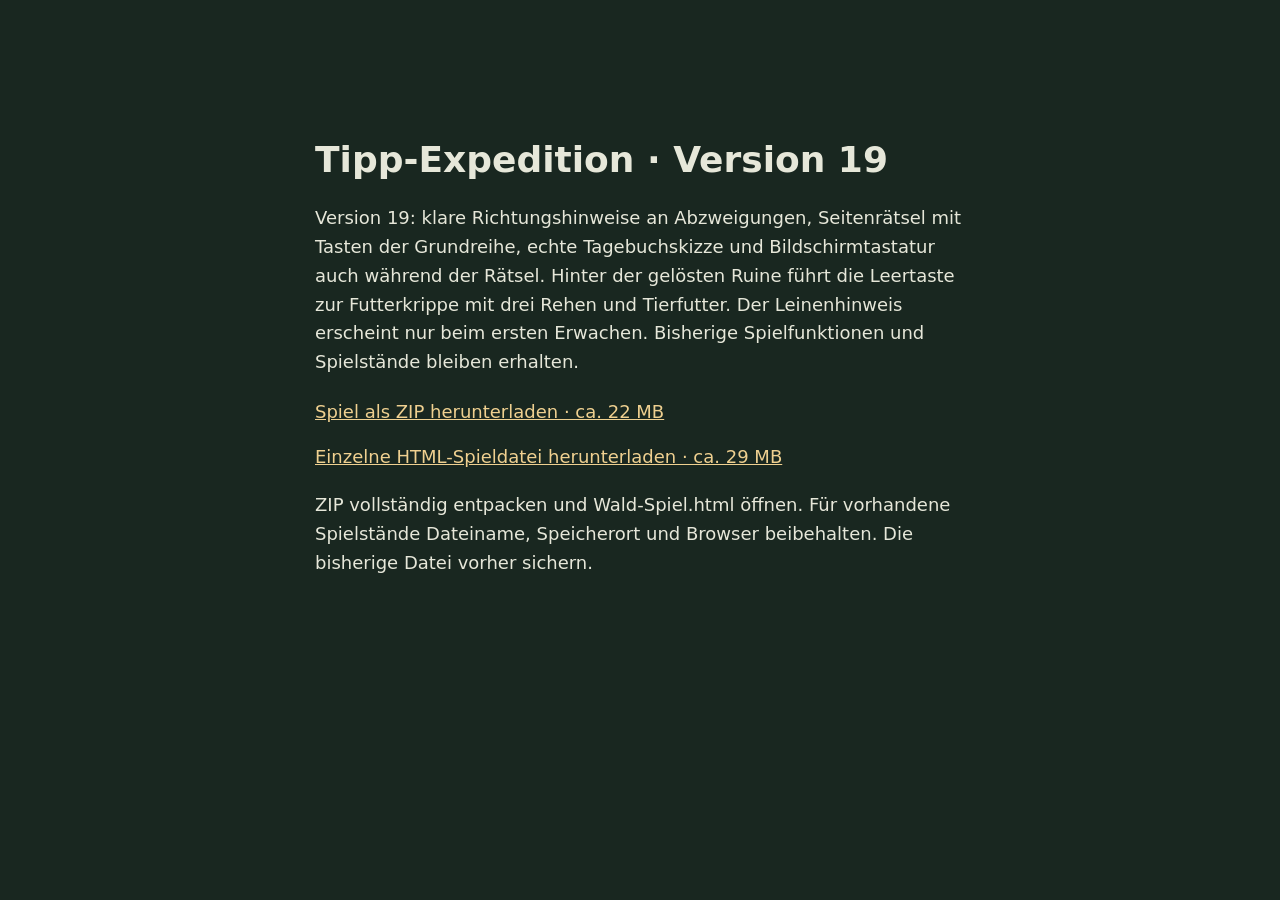
==== index.html @ ec6f8dfa "Improve puzzle guidance and unlock the ruin feeding trail" ====
<!doctype html><html lang="de"><meta charset="utf-8"><meta name="viewport" content="width=device-width,initial-scale=1"><title>Tipp-Expedition · Version 19</title><style>body{background:#192720;color:#e6e7d9;font:18px system-ui;max-width:650px;margin:10vh auto;padding:25px}a{color:#efd090;display:block;margin:24px 0}p{line-height:1.6}</style><h1>Tipp-Expedition · Version 19</h1><p>Version 19: klare Richtungshinweise an Abzweigungen, Seitenrätsel mit Tasten der Grundreihe, echte Tagebuchskizze und Bildschirmtastatur auch während der Rätsel. Hinter der gelösten Ruine führt die Leertaste zur Futterkrippe mit drei Rehen und Tierfutter. Der Leinenhinweis erscheint nur beim ersten Erwachen. Bisherige Spielfunktionen und Spielstände bleiben erhalten.</p><a href="downloads/Tipp-Expedition-v19.zip" download="Tipp-Expedition-v19.zip">Spiel als ZIP herunterladen · ca. 22 MB</a><a href="Tipp-Expedition-4.7-Waldatelier.html" download="Wald-Spiel.html">Einzelne HTML-Spieldatei herunterladen · ca. 29 MB</a><p>ZIP vollständig entpacken und Wald-Spiel.html öffnen. Für vorhandene Spielstände Dateiname, Speicherort und Browser beibehalten. Die bisherige Datei vorher sichern.</p></html>
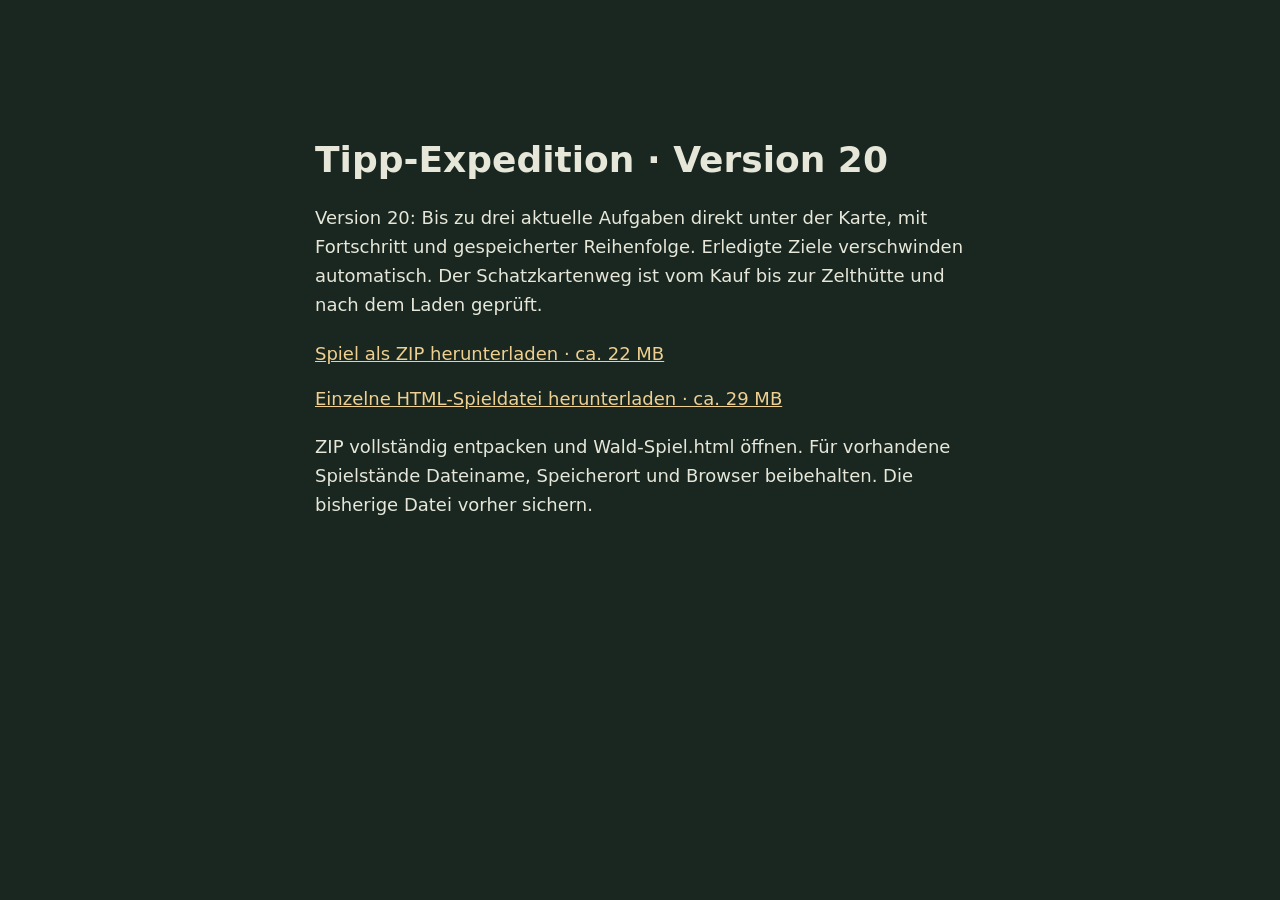
==== commit da502a9a: "Show latest contextual tasks below the map and verify treasure trail" ====
--- a/index.html
+++ b/index.html
@@ -1 +1 @@
-<!doctype html><html lang="de"><meta charset="utf-8"><meta name="viewport" content="width=device-width,initial-scale=1"><title>Tipp-Expedition · Version 19</title><style>body{background:#192720;color:#e6e7d9;font:18px system-ui;max-width:650px;margin:10vh auto;padding:25px}a{color:#efd090;display:block;margin:24px 0}p{line-height:1.6}</style><h1>Tipp-Expedition · Version 19</h1><p>Version 19: klare Richtungshinweise an Abzweigungen, Seitenrätsel mit Tasten der Grundreihe, echte Tagebuchskizze und Bildschirmtastatur auch während der Rätsel. Hinter der gelösten Ruine führt die Leertaste zur Futterkrippe mit drei Rehen und Tierfutter. Der Leinenhinweis erscheint nur beim ersten Erwachen. Bisherige Spielfunktionen und Spielstände bleiben erhalten.</p><a href="downloads/Tipp-Expedition-v19.zip" download="Tipp-Expedition-v19.zip">Spiel als ZIP herunterladen · ca. 22 MB</a><a href="Tipp-Expedition-4.7-Waldatelier.html" download="Wald-Spiel.html">Einzelne HTML-Spieldatei herunterladen · ca. 29 MB</a><p>ZIP vollständig entpacken und Wald-Spiel.html öffnen. Für vorhandene Spielstände Dateiname, Speicherort und Browser beibehalten. Die bisherige Datei vorher sichern.</p></html>+<!doctype html><html lang="de"><meta charset="utf-8"><meta name="viewport" content="width=device-width,initial-scale=1"><title>Tipp-Expedition · Version 20</title><style>body{background:#192720;color:#e6e7d9;font:18px system-ui;max-width:650px;margin:10vh auto;padding:25px}a{color:#efd090;display:block;margin:24px 0}p{line-height:1.6}</style><h1>Tipp-Expedition · Version 20</h1><p>Version 20: Bis zu drei aktuelle Aufgaben direkt unter der Karte, mit Fortschritt und gespeicherter Reihenfolge. Erledigte Ziele verschwinden automatisch. Der Schatzkartenweg ist vom Kauf bis zur Zelthütte und nach dem Laden geprüft.</p><a href="downloads/Tipp-Expedition-v20.zip" download="Tipp-Expedition-v20.zip">Spiel als ZIP herunterladen · ca. 22 MB</a><a href="Tipp-Expedition-4.7-Waldatelier.html" download="Wald-Spiel.html">Einzelne HTML-Spieldatei herunterladen · ca. 29 MB</a><p>ZIP vollständig entpacken und Wald-Spiel.html öffnen. Für vorhandene Spielstände Dateiname, Speicherort und Browser beibehalten. Die bisherige Datei vorher sichern.</p></html>
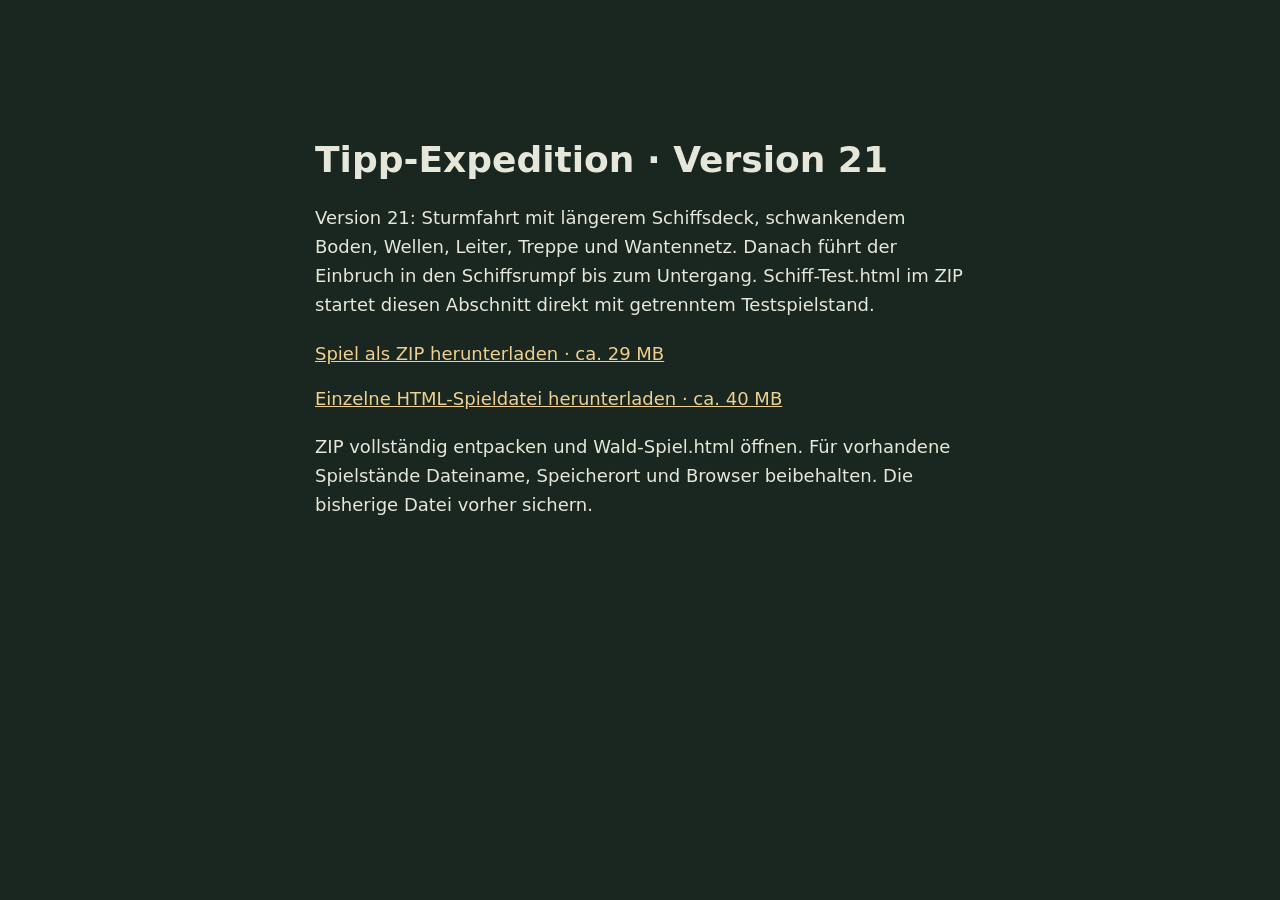
==== commit eb684243: "Add playable storm voyage with deck, hold and isolated ship preview" ====
--- a/index.html
+++ b/index.html
@@ -1 +1 @@
-<!doctype html><html lang="de"><meta charset="utf-8"><meta name="viewport" content="width=device-width,initial-scale=1"><title>Tipp-Expedition · Version 20</title><style>body{background:#192720;color:#e6e7d9;font:18px system-ui;max-width:650px;margin:10vh auto;padding:25px}a{color:#efd090;display:block;margin:24px 0}p{line-height:1.6}</style><h1>Tipp-Expedition · Version 20</h1><p>Version 20: Bis zu drei aktuelle Aufgaben direkt unter der Karte, mit Fortschritt und gespeicherter Reihenfolge. Erledigte Ziele verschwinden automatisch. Der Schatzkartenweg ist vom Kauf bis zur Zelthütte und nach dem Laden geprüft.</p><a href="downloads/Tipp-Expedition-v20.zip" download="Tipp-Expedition-v20.zip">Spiel als ZIP herunterladen · ca. 22 MB</a><a href="Tipp-Expedition-4.7-Waldatelier.html" download="Wald-Spiel.html">Einzelne HTML-Spieldatei herunterladen · ca. 29 MB</a><p>ZIP vollständig entpacken und Wald-Spiel.html öffnen. Für vorhandene Spielstände Dateiname, Speicherort und Browser beibehalten. Die bisherige Datei vorher sichern.</p></html>+<!doctype html><html lang="de"><meta charset="utf-8"><meta name="viewport" content="width=device-width,initial-scale=1"><title>Tipp-Expedition · Version 21</title><style>body{background:#192720;color:#e6e7d9;font:18px system-ui;max-width:650px;margin:10vh auto;padding:25px}a{color:#efd090;display:block;margin:24px 0}p{line-height:1.6}</style><h1>Tipp-Expedition · Version 21</h1><p>Version 21: Sturmfahrt mit längerem Schiffsdeck, schwankendem Boden, Wellen, Leiter, Treppe und Wantennetz. Danach führt der Einbruch in den Schiffsrumpf bis zum Untergang. Schiff-Test.html im ZIP startet diesen Abschnitt direkt mit getrenntem Testspielstand.</p><a href="downloads/Tipp-Expedition-v21.zip" download="Tipp-Expedition-v21.zip">Spiel als ZIP herunterladen · ca. 29 MB</a><a href="Tipp-Expedition-4.7-Waldatelier.html" download="Wald-Spiel.html">Einzelne HTML-Spieldatei herunterladen · ca. 40 MB</a><p>ZIP vollständig entpacken und Wald-Spiel.html öffnen. Für vorhandene Spielstände Dateiname, Speicherort und Browser beibehalten. Die bisherige Datei vorher sichern.</p></html>
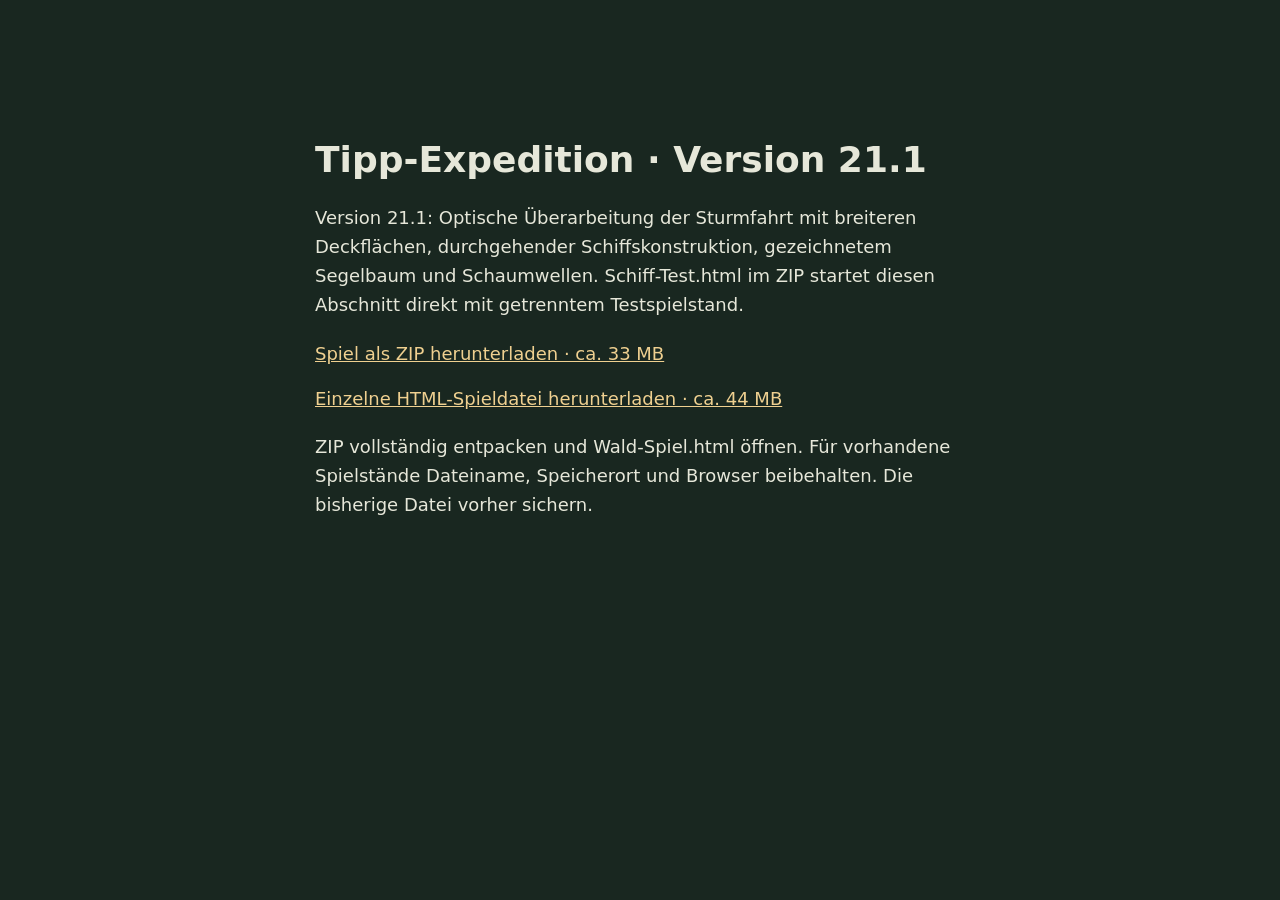
==== commit bfc21355: "Refine ship visuals with continuous decks and illustrated storm water" ====
--- a/index.html
+++ b/index.html
@@ -1 +1 @@
-<!doctype html><html lang="de"><meta charset="utf-8"><meta name="viewport" content="width=device-width,initial-scale=1"><title>Tipp-Expedition · Version 21</title><style>body{background:#192720;color:#e6e7d9;font:18px system-ui;max-width:650px;margin:10vh auto;padding:25px}a{color:#efd090;display:block;margin:24px 0}p{line-height:1.6}</style><h1>Tipp-Expedition · Version 21</h1><p>Version 21: Sturmfahrt mit längerem Schiffsdeck, schwankendem Boden, Wellen, Leiter, Treppe und Wantennetz. Danach führt der Einbruch in den Schiffsrumpf bis zum Untergang. Schiff-Test.html im ZIP startet diesen Abschnitt direkt mit getrenntem Testspielstand.</p><a href="downloads/Tipp-Expedition-v21.zip" download="Tipp-Expedition-v21.zip">Spiel als ZIP herunterladen · ca. 29 MB</a><a href="Tipp-Expedition-4.7-Waldatelier.html" download="Wald-Spiel.html">Einzelne HTML-Spieldatei herunterladen · ca. 40 MB</a><p>ZIP vollständig entpacken und Wald-Spiel.html öffnen. Für vorhandene Spielstände Dateiname, Speicherort und Browser beibehalten. Die bisherige Datei vorher sichern.</p></html>+<!doctype html><html lang="de"><meta charset="utf-8"><meta name="viewport" content="width=device-width,initial-scale=1"><title>Tipp-Expedition · Version 21.1</title><style>body{background:#192720;color:#e6e7d9;font:18px system-ui;max-width:650px;margin:10vh auto;padding:25px}a{color:#efd090;display:block;margin:24px 0}p{line-height:1.6}</style><h1>Tipp-Expedition · Version 21.1</h1><p>Version 21.1: Optische Überarbeitung der Sturmfahrt mit breiteren Deckflächen, durchgehender Schiffskonstruktion, gezeichnetem Segelbaum und Schaumwellen. Schiff-Test.html im ZIP startet diesen Abschnitt direkt mit getrenntem Testspielstand.</p><a href="downloads/Tipp-Expedition-v21-1.zip" download="Tipp-Expedition-v21-1.zip">Spiel als ZIP herunterladen · ca. 33 MB</a><a href="Tipp-Expedition-4.7-Waldatelier.html" download="Wald-Spiel.html">Einzelne HTML-Spieldatei herunterladen · ca. 44 MB</a><p>ZIP vollständig entpacken und Wald-Spiel.html öffnen. Für vorhandene Spielstände Dateiname, Speicherort und Browser beibehalten. Die bisherige Datei vorher sichern.</p></html>
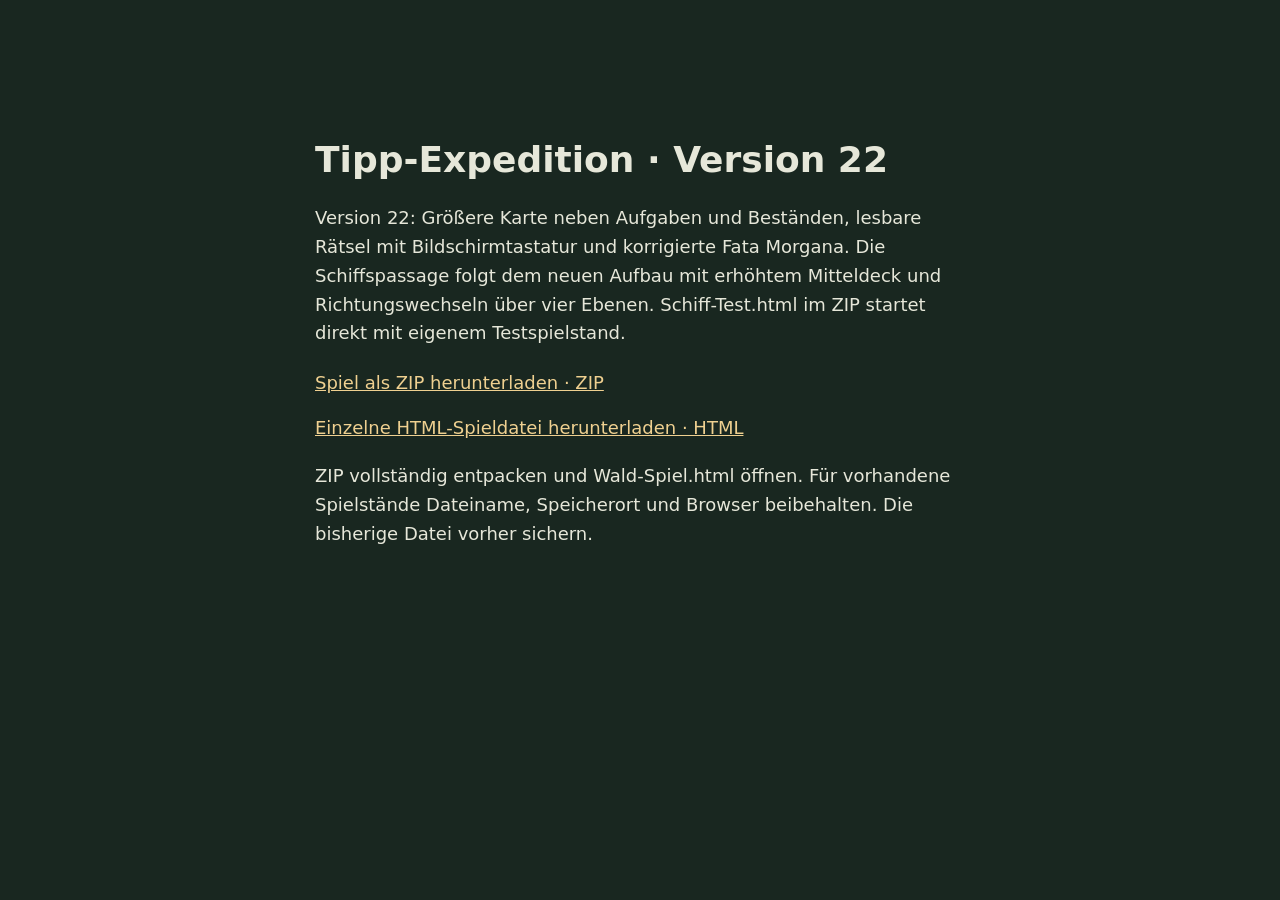
==== commit 7463b256: "Improve keyboard layouts and mirage visibility; rebuild ship route across decks" ====
--- a/index.html
+++ b/index.html
@@ -1 +1 @@
-<!doctype html><html lang="de"><meta charset="utf-8"><meta name="viewport" content="width=device-width,initial-scale=1"><title>Tipp-Expedition · Version 21.1</title><style>body{background:#192720;color:#e6e7d9;font:18px system-ui;max-width:650px;margin:10vh auto;padding:25px}a{color:#efd090;display:block;margin:24px 0}p{line-height:1.6}</style><h1>Tipp-Expedition · Version 21.1</h1><p>Version 21.1: Optische Überarbeitung der Sturmfahrt mit breiteren Deckflächen, durchgehender Schiffskonstruktion, gezeichnetem Segelbaum und Schaumwellen. Schiff-Test.html im ZIP startet diesen Abschnitt direkt mit getrenntem Testspielstand.</p><a href="downloads/Tipp-Expedition-v21-1.zip" download="Tipp-Expedition-v21-1.zip">Spiel als ZIP herunterladen · ca. 33 MB</a><a href="Tipp-Expedition-4.7-Waldatelier.html" download="Wald-Spiel.html">Einzelne HTML-Spieldatei herunterladen · ca. 44 MB</a><p>ZIP vollständig entpacken und Wald-Spiel.html öffnen. Für vorhandene Spielstände Dateiname, Speicherort und Browser beibehalten. Die bisherige Datei vorher sichern.</p></html>+<!doctype html><html lang="de"><meta charset="utf-8"><meta name="viewport" content="width=device-width,initial-scale=1"><title>Tipp-Expedition · Version 22</title><style>body{background:#192720;color:#e6e7d9;font:18px system-ui;max-width:650px;margin:10vh auto;padding:25px}a{color:#efd090;display:block;margin:24px 0}p{line-height:1.6}</style><h1>Tipp-Expedition · Version 22</h1><p>Version 22: Größere Karte neben Aufgaben und Beständen, lesbare Rätsel mit Bildschirmtastatur und korrigierte Fata Morgana. Die Schiffspassage folgt dem neuen Aufbau mit erhöhtem Mitteldeck und Richtungswechseln über vier Ebenen. Schiff-Test.html im ZIP startet direkt mit eigenem Testspielstand.</p><a href="downloads/Tipp-Expedition-v22.zip" download="Tipp-Expedition-v22.zip">Spiel als ZIP herunterladen · ZIP</a><a href="Tipp-Expedition-4.7-Waldatelier.html" download="Wald-Spiel.html">Einzelne HTML-Spieldatei herunterladen · HTML</a><p>ZIP vollständig entpacken und Wald-Spiel.html öffnen. Für vorhandene Spielstände Dateiname, Speicherort und Browser beibehalten. Die bisherige Datei vorher sichern.</p></html>
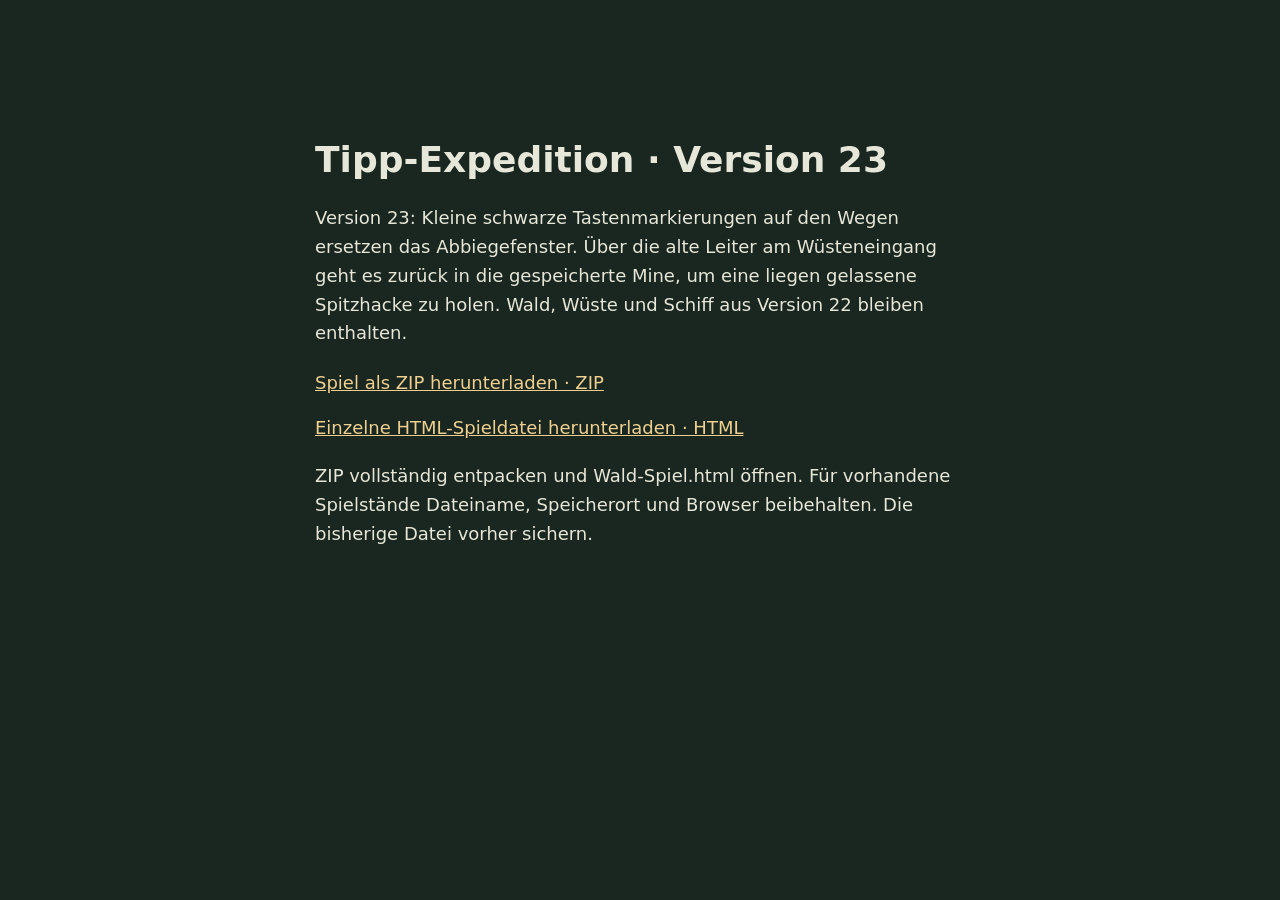
==== commit 3fd6b849: "Replace turn popup with route keys and reopen saved mine return" ====
--- a/index.html
+++ b/index.html
@@ -1 +1 @@
-<!doctype html><html lang="de"><meta charset="utf-8"><meta name="viewport" content="width=device-width,initial-scale=1"><title>Tipp-Expedition · Version 22</title><style>body{background:#192720;color:#e6e7d9;font:18px system-ui;max-width:650px;margin:10vh auto;padding:25px}a{color:#efd090;display:block;margin:24px 0}p{line-height:1.6}</style><h1>Tipp-Expedition · Version 22</h1><p>Version 22: Größere Karte neben Aufgaben und Beständen, lesbare Rätsel mit Bildschirmtastatur und korrigierte Fata Morgana. Die Schiffspassage folgt dem neuen Aufbau mit erhöhtem Mitteldeck und Richtungswechseln über vier Ebenen. Schiff-Test.html im ZIP startet direkt mit eigenem Testspielstand.</p><a href="downloads/Tipp-Expedition-v22.zip" download="Tipp-Expedition-v22.zip">Spiel als ZIP herunterladen · ZIP</a><a href="Tipp-Expedition-4.7-Waldatelier.html" download="Wald-Spiel.html">Einzelne HTML-Spieldatei herunterladen · HTML</a><p>ZIP vollständig entpacken und Wald-Spiel.html öffnen. Für vorhandene Spielstände Dateiname, Speicherort und Browser beibehalten. Die bisherige Datei vorher sichern.</p></html>+<!doctype html><html lang="de"><meta charset="utf-8"><meta name="viewport" content="width=device-width,initial-scale=1"><title>Tipp-Expedition · Version 23</title><style>body{background:#192720;color:#e6e7d9;font:18px system-ui;max-width:650px;margin:10vh auto;padding:25px}a{color:#efd090;display:block;margin:24px 0}p{line-height:1.6}</style><h1>Tipp-Expedition · Version 23</h1><p>Version 23: Kleine schwarze Tastenmarkierungen auf den Wegen ersetzen das Abbiegefenster. Über die alte Leiter am Wüsteneingang geht es zurück in die gespeicherte Mine, um eine liegen gelassene Spitzhacke zu holen. Wald, Wüste und Schiff aus Version 22 bleiben enthalten.</p><a href="downloads/Tipp-Expedition-v23.zip" download="Tipp-Expedition-v23.zip">Spiel als ZIP herunterladen · ZIP</a><a href="Tipp-Expedition-4.7-Waldatelier.html" download="Wald-Spiel.html">Einzelne HTML-Spieldatei herunterladen · HTML</a><p>ZIP vollständig entpacken und Wald-Spiel.html öffnen. Für vorhandene Spielstände Dateiname, Speicherort und Browser beibehalten. Die bisherige Datei vorher sichern.</p></html>
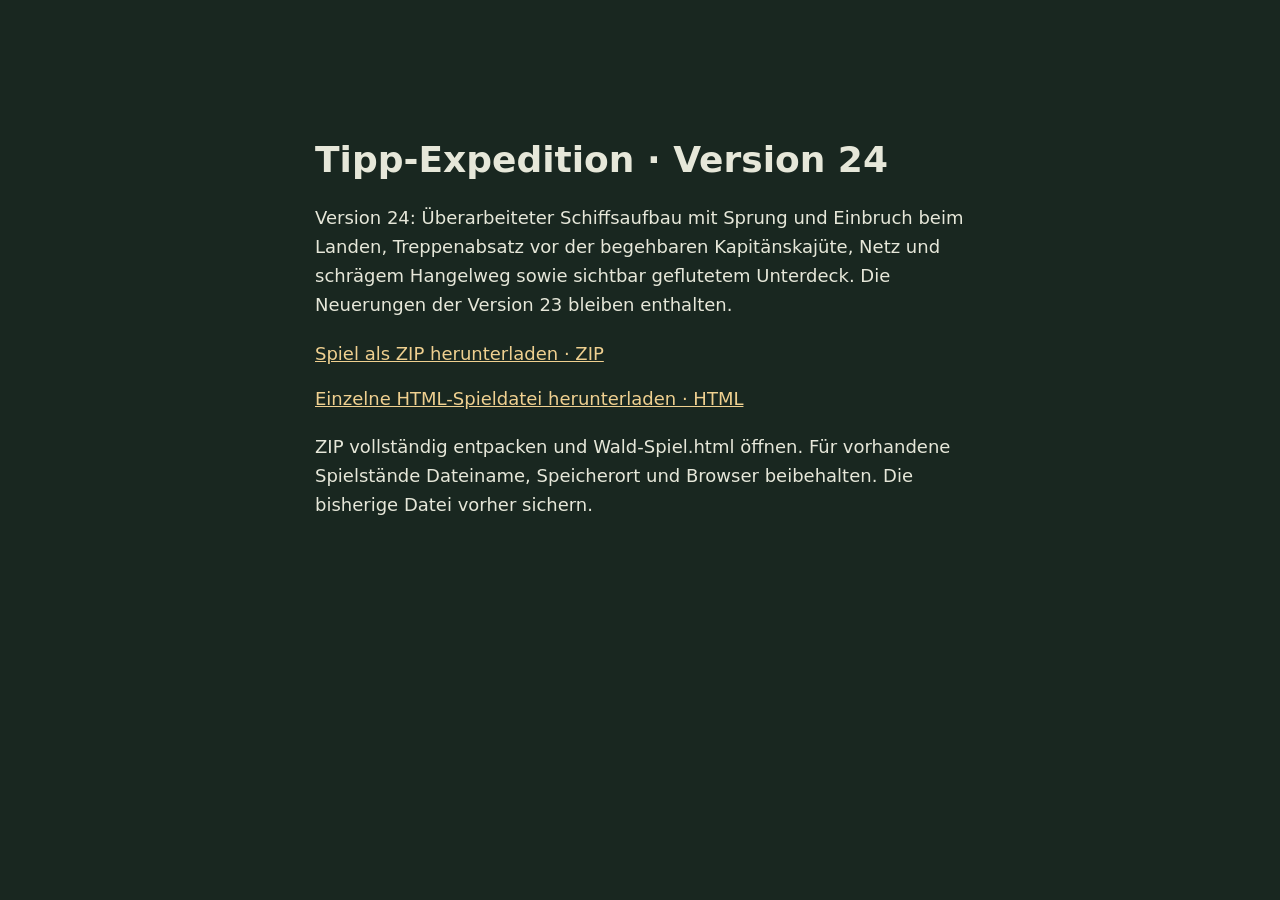
==== commit b4f4ae92: "Rebuild ship landing and cabin route with proportional rooms and deep flooding" ====
--- a/index.html
+++ b/index.html
@@ -1 +1 @@
-<!doctype html><html lang="de"><meta charset="utf-8"><meta name="viewport" content="width=device-width,initial-scale=1"><title>Tipp-Expedition · Version 23</title><style>body{background:#192720;color:#e6e7d9;font:18px system-ui;max-width:650px;margin:10vh auto;padding:25px}a{color:#efd090;display:block;margin:24px 0}p{line-height:1.6}</style><h1>Tipp-Expedition · Version 23</h1><p>Version 23: Kleine schwarze Tastenmarkierungen auf den Wegen ersetzen das Abbiegefenster. Über die alte Leiter am Wüsteneingang geht es zurück in die gespeicherte Mine, um eine liegen gelassene Spitzhacke zu holen. Wald, Wüste und Schiff aus Version 22 bleiben enthalten.</p><a href="downloads/Tipp-Expedition-v23.zip" download="Tipp-Expedition-v23.zip">Spiel als ZIP herunterladen · ZIP</a><a href="Tipp-Expedition-4.7-Waldatelier.html" download="Wald-Spiel.html">Einzelne HTML-Spieldatei herunterladen · HTML</a><p>ZIP vollständig entpacken und Wald-Spiel.html öffnen. Für vorhandene Spielstände Dateiname, Speicherort und Browser beibehalten. Die bisherige Datei vorher sichern.</p></html>+<!doctype html><html lang="de"><meta charset="utf-8"><meta name="viewport" content="width=device-width,initial-scale=1"><title>Tipp-Expedition · Version 24</title><style>body{background:#192720;color:#e6e7d9;font:18px system-ui;max-width:650px;margin:10vh auto;padding:25px}a{color:#efd090;display:block;margin:24px 0}p{line-height:1.6}</style><h1>Tipp-Expedition · Version 24</h1><p>Version 24: Überarbeiteter Schiffsaufbau mit Sprung und Einbruch beim Landen, Treppenabsatz vor der begehbaren Kapitänskajüte, Netz und schrägem Hangelweg sowie sichtbar geflutetem Unterdeck. Die Neuerungen der Version 23 bleiben enthalten.</p><a href="downloads/Tipp-Expedition-v24.zip" download="Tipp-Expedition-v24.zip">Spiel als ZIP herunterladen · ZIP</a><a href="Tipp-Expedition-4.7-Waldatelier.html" download="Wald-Spiel.html">Einzelne HTML-Spieldatei herunterladen · HTML</a><p>ZIP vollständig entpacken und Wald-Spiel.html öffnen. Für vorhandene Spielstände Dateiname, Speicherort und Browser beibehalten. Die bisherige Datei vorher sichern.</p></html>
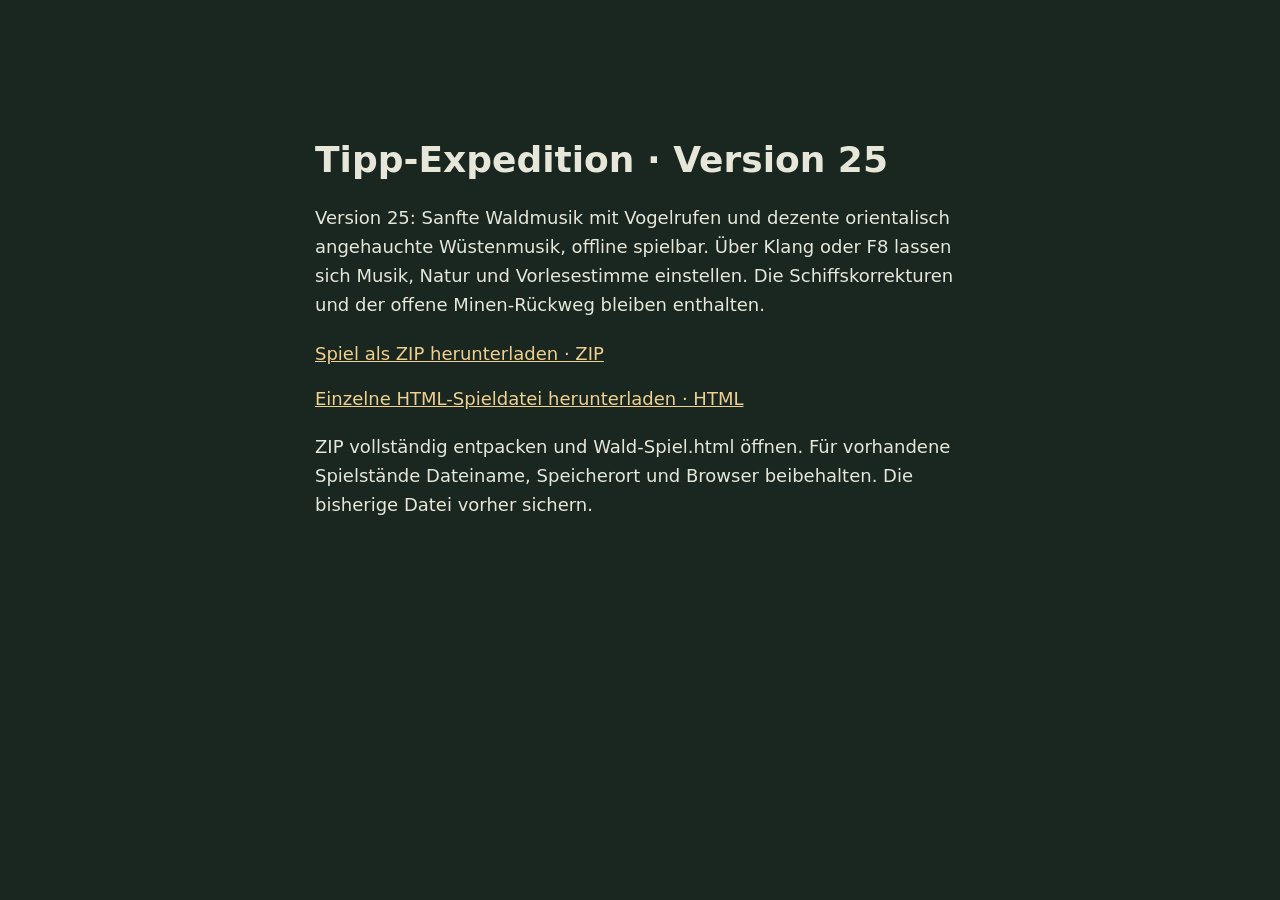
==== commit 70db87d2: "Add offline forest and desert music with keyboard sound and voice settings" ====
--- a/index.html
+++ b/index.html
@@ -1 +1 @@
-<!doctype html><html lang="de"><meta charset="utf-8"><meta name="viewport" content="width=device-width,initial-scale=1"><title>Tipp-Expedition · Version 24</title><style>body{background:#192720;color:#e6e7d9;font:18px system-ui;max-width:650px;margin:10vh auto;padding:25px}a{color:#efd090;display:block;margin:24px 0}p{line-height:1.6}</style><h1>Tipp-Expedition · Version 24</h1><p>Version 24: Überarbeiteter Schiffsaufbau mit Sprung und Einbruch beim Landen, Treppenabsatz vor der begehbaren Kapitänskajüte, Netz und schrägem Hangelweg sowie sichtbar geflutetem Unterdeck. Die Neuerungen der Version 23 bleiben enthalten.</p><a href="downloads/Tipp-Expedition-v24.zip" download="Tipp-Expedition-v24.zip">Spiel als ZIP herunterladen · ZIP</a><a href="Tipp-Expedition-4.7-Waldatelier.html" download="Wald-Spiel.html">Einzelne HTML-Spieldatei herunterladen · HTML</a><p>ZIP vollständig entpacken und Wald-Spiel.html öffnen. Für vorhandene Spielstände Dateiname, Speicherort und Browser beibehalten. Die bisherige Datei vorher sichern.</p></html>+<!doctype html><html lang="de"><meta charset="utf-8"><meta name="viewport" content="width=device-width,initial-scale=1"><title>Tipp-Expedition · Version 25</title><style>body{background:#192720;color:#e6e7d9;font:18px system-ui;max-width:650px;margin:10vh auto;padding:25px}a{color:#efd090;display:block;margin:24px 0}p{line-height:1.6}</style><h1>Tipp-Expedition · Version 25</h1><p>Version 25: Sanfte Waldmusik mit Vogelrufen und dezente orientalisch angehauchte Wüstenmusik, offline spielbar. Über Klang oder F8 lassen sich Musik, Natur und Vorlesestimme einstellen. Die Schiffskorrekturen und der offene Minen-Rückweg bleiben enthalten.</p><a href="downloads/Tipp-Expedition-v25.zip" download="Tipp-Expedition-v25.zip">Spiel als ZIP herunterladen · ZIP</a><a href="Tipp-Expedition-4.7-Waldatelier.html" download="Wald-Spiel.html">Einzelne HTML-Spieldatei herunterladen · HTML</a><p>ZIP vollständig entpacken und Wald-Spiel.html öffnen. Für vorhandene Spielstände Dateiname, Speicherort und Browser beibehalten. Die bisherige Datei vorher sichern.</p></html>
